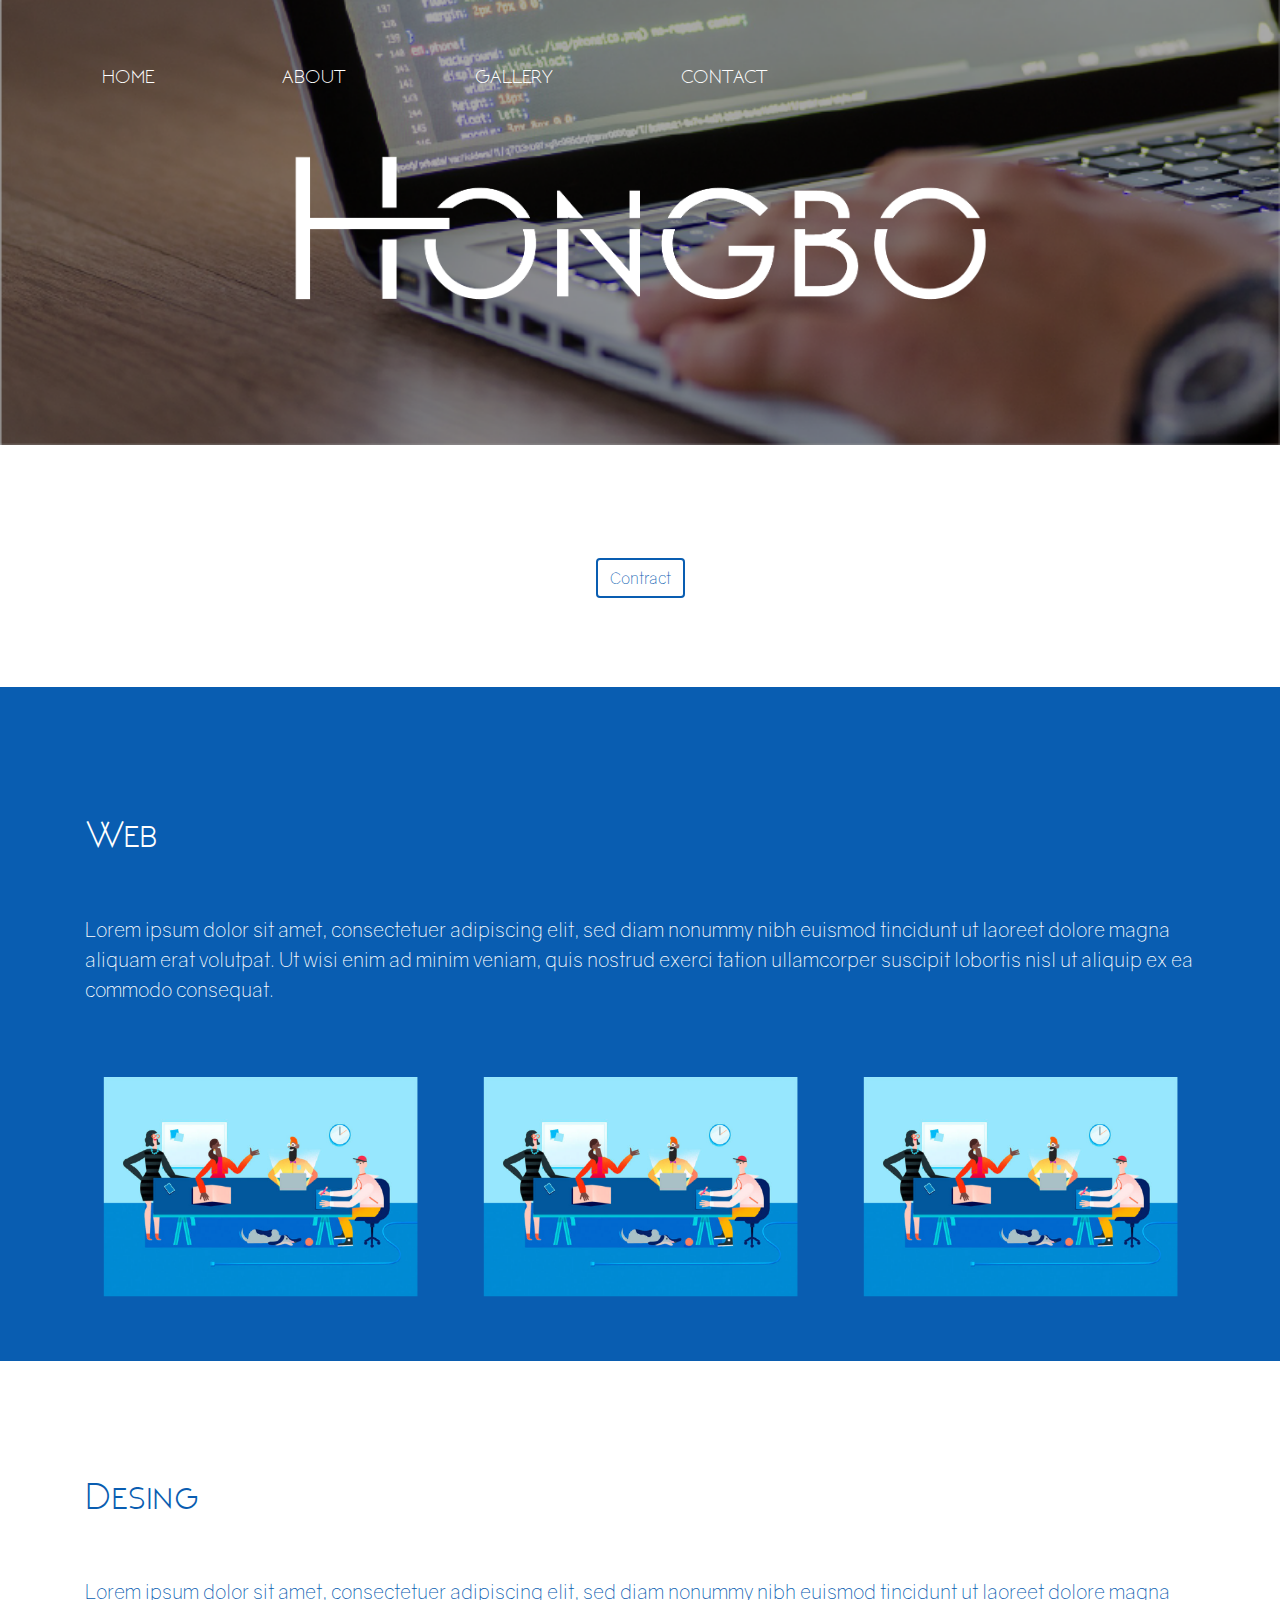
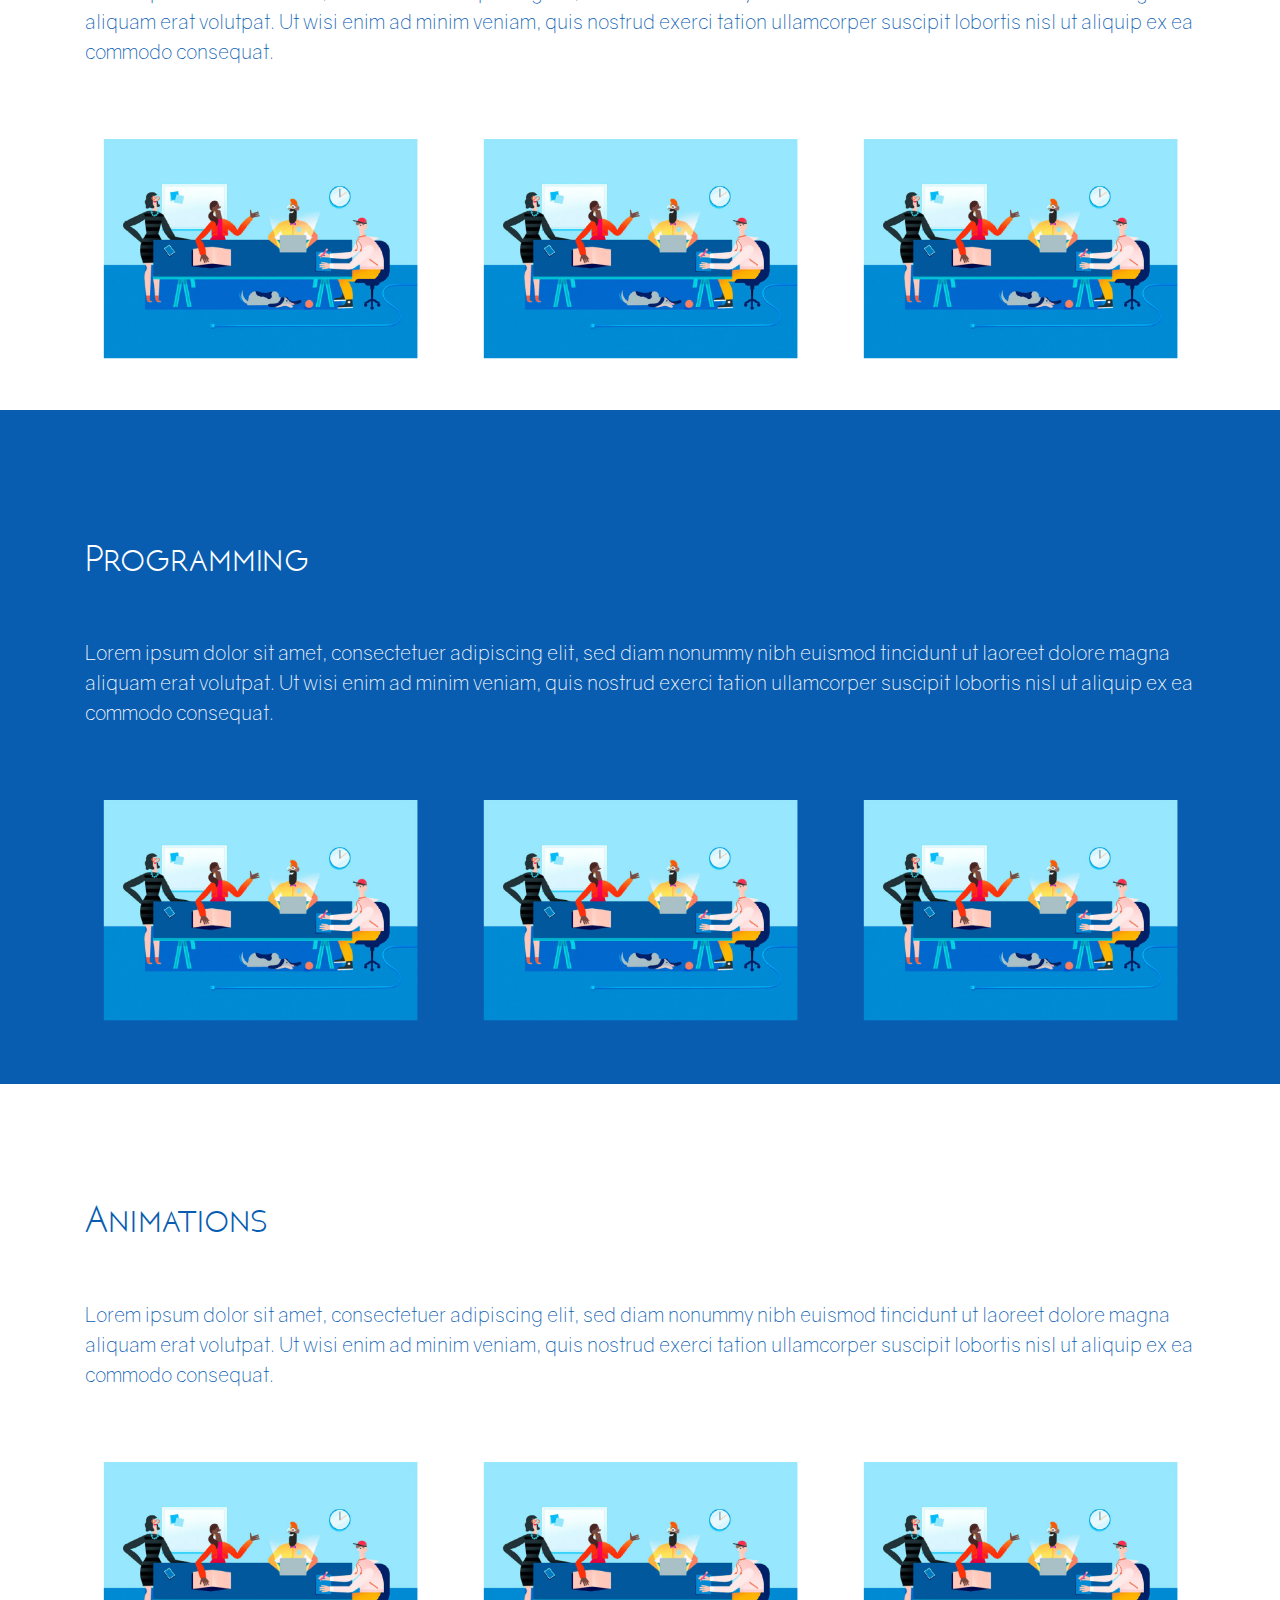
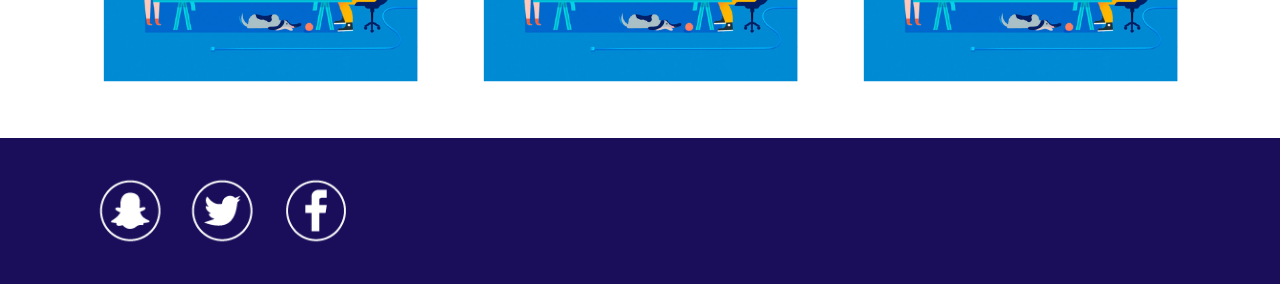
==== index.html @ 0096ae63 "12" ====
<!DOCTYPE html>
<html lang="en">

<head>
    <meta charset="UTF-8">
    <title>Homewa-Pacific Paradise</title>
    <meta name="viewport" content="width=device-width,initial-scale=1,shrink-to-fit=no">
    <link href="https://maxcdn.bootstrapcdn.com/bootstrap/4.0.0/css/bootstrap.min.css" rel="stylesheet">
    <link rel="stylesheet" type="text/css" href="style.css" />

</head>


<body>
    <header>
        <ul>
            <a href="index.html">
                <li class="zoom">HOME</li>
            </a>
            <a href="about.html">
                <li class="zoom">ABOUT</li>
            </a>
            <a href="gallery.html">
                <li class="zoom">GALLERY</li>
            </a>
            <a href="contact.html">
                <li class="zoom">CONTACT</li>
            </a>
        </ul>
        <img class="img-fluid headerIMG " src="img/header.png">
        <center><img id="logo" class="fadeIn2" src="img/logo.png"></center>
    </header>

    <div class="container stretchRight">
        <center><input type="submit" class="btn send2" value="Contract" onclick="location='attractions.html'" /></center>
    </div>

    <div class="blueSeccions stretchLeft">
        <div class=" container ">
            <h1>Web</h1>
            <p>Lorem ipsum dolor sit amet, consectetuer adipiscing elit, sed diam nonummy nibh euismod tincidunt ut laoreet dolore magna aliquam erat volutpat. Ut wisi enim ad minim veniam, quis nostrud exerci tation ullamcorper suscipit lobortis nisl ut
                aliquip ex ea commodo consequat. </p>
            <div class="row images">
                <div class="col-4"><img class="sizeimages zoom" src="img/foto.png"></div>
                <div class="col-4"><img class="sizeimages zoom" src="img/foto.png"></div>
                <div class="col-4"><img class="sizeimages zoom" src="img/foto.png"></div>
            </div>
        </div>
    </div>

    <div class="container stretchRight">
        <h1>Desing</h1>
        <p>Lorem ipsum dolor sit amet, consectetuer adipiscing elit, sed diam nonummy nibh euismod tincidunt ut laoreet dolore magna aliquam erat volutpat. Ut wisi enim ad minim veniam, quis nostrud exerci tation ullamcorper suscipit lobortis nisl ut aliquip
            ex ea commodo consequat. </p>
        <div class="row images">
            <div class="col-4"><img class="sizeimages zoom" src="img/foto.png"></div>
            <div class="col-4"><img class="sizeimages zoom" src="img/foto.png"></div>
            <div class="col-4"><img class="sizeimages zoom" src="img/foto.png"></div>
        </div>
    </div>

    <div class="blueSeccions stretchLeft">
        <div class="container">
            <h1>Programming</h1>
            <p>Lorem ipsum dolor sit amet, consectetuer adipiscing elit, sed diam nonummy nibh euismod tincidunt ut laoreet dolore magna aliquam erat volutpat. Ut wisi enim ad minim veniam, quis nostrud exerci tation ullamcorper suscipit lobortis nisl ut
                aliquip ex ea commodo consequat. </p>
            <div class="row images">
                <div class="col-4"><img class="sizeimages zoom" src="img/foto.png"></div>
                <div class="col-4"><img class="sizeimages zoom" src="img/foto.png"></div>
                <div class="col-4"><img class="sizeimages zoom" src="img/foto.png"></div>
            </div>
        </div>
    </div>

    <div class="container images stretchRight">
        <h1>Animations</h1>
        <p>Lorem ipsum dolor sit amet, consectetuer adipiscing elit, sed diam nonummy nibh euismod tincidunt ut laoreet dolore magna aliquam erat volutpat. Ut wisi enim ad minim veniam, quis nostrud exerci tation ullamcorper suscipit lobortis nisl ut aliquip
            ex ea commodo consequat. </p>
        <div class="row images">
            <div class="col-4"><img class="sizeimages zoom" src="img/foto.png"></div>
            <div class="col-4"><img class="sizeimages zoom" src="img/foto.png"></div>
            <div class="col-4"><img class="sizeimages zoom" src="img/foto.png"></div>
        </div>
    </div>

    <footer class="stretchLeft">
        <div class="container">
            <a href="https://www.snapchat.com/l/es/"><img class="sizeIcons" src="img/snap.png"></a>
            <a href="https://twitter.com/login?lang=es"><img class="sizeIcons" src="img/twitter.png"></a>
            <a href="https://www.facebook.com/"><img class="sizeIcons" src="img/facebook.png"></a>
        </div>
    </footer>
</body>

</html>
---- style.css ----
@font-face{font-family:gravity-light;src:url(fonts/gravity-light.otf)}@font-face{font-family:neoteric-regular;src:url(fonts/neoteric-regular.ttf)}body{color:#095DB1}.blue{color:#095DB1}.headerIMG{width:100%}@media only screen and (max-width: 480px){.headerIMG{width:100%}}#logo{margin-top:-35%;width:60%}@media only screen and (max-width: 480px){#logo{margin-top:-40%;margin-left:45%;width:50%}}#logoAzul{margin-top:10%;width:40%}@media only screen and (max-width: 480px){#logoAzul{width:80%;margin-top:20%}}.send{background-color:white;color:#468DA1;border:2px solid #095DB1;margin-top:5%;margin-bottom:5%}@media only screen and (max-width: 480px){.send{margin-top:10%;margin-bottom:10%}}.send:hover{color:#fff;background-color:#095DB1}.send2{background-color:white;color:#095DB1;border:2px solid #095DB1;margin-bottom:8%;margin-top:8%}@media only screen and (max-width: 480px){.send2{margin-bottom:10%;font-size:10px}}.send2:hover{color:#fff;background-color:#095DB1}ul{color:#fff;width:100%;position:absolute}ul li{font-family:neoteric-regular;font-size:20px;margin-top:20px;display:inline-block;margin-left:5%;transition:all .5s}@media only screen and (max-width: 480px){ul li{font-size:10px;margin-left:4%}}a{text-decoration:none;color:#fff}a:hover{text-decoration:none;color:#fff}p,button,input,textarea{font-family:gravity-light}input{margin-bottom:17px;margin-top:17px}p{margin-top:5%;font-size:20px;margin-bottom:5%}@media only screen and (max-width: 480px){p{font-size:30px}}h1,h2,h3{font-family:neoteric-regular;margin-bottom:10px}@media only screen and (max-width: 480px){h2{font-size:15px}}button{font-family:neoteric-regular}h1{margin-top:10%}@media only screen and (max-width: 480px){h1{font-size:15px}}h3{margin-top:3%;margin-bottom:2%}@media only screen and (max-width: 480px){h3{font-size:10px}}footer{height:200%;background:#1A0E5B}.images{margin-bottom:3%}.blueSeccions{padding:1%;background:#095DB1;width:100%;color:#fff}.margintextarea{margin-top:20px;margin-bottom:20px}.sizeimages{margin-top:5%;margin-bottom:5%;width:100%;margin-bottom:20%}@media only screen and (max-width: 480px){.sizeimages{width:100%}}.marginani{margin-top:20%;margin-bottom:20%}.sizeIcons{margin-top:3%;margin-bottom:3%;width:8%}@media only screen and (max-width: 480px){.sizeIcons{width:12%}}.zoom{padding:5%;transition:transform .2s;margin:0 auto}.zoom:hover{transform:scale(1.3)}.zoom2{padding:5%;transition:transform .2s;margin:0 auto}.zoom2:hover{transform:scale(1.1)}.stretchLeft{animation-name:stretchLeft;-webkit-animation-name:stretchLeft;animation-duration:1.5s;-webkit-animation-duration:1.5s;animation-timing-function:ease-out;-webkit-animation-timing-function:ease-out;transform-origin:100% 0%;-ms-transform-origin:100% 0%;-webkit-transform-origin:100% 0%}@keyframes stretchLeft{0%{transform:scaleX(0.3)}40%{transform:scaleX(1.02)}60%{transform:scaleX(0.98)}80%{transform:scaleX(1.01)}100%{transform:scaleX(0.98)}80%{transform:scaleX(1.01)}100%{transform:scaleX(1)}}@-webkit-keyframes stretchLeft{0%{-webkit-transform:scaleX(0.3)}40%{-webkit-transform:scaleX(1.02)}60%{-webkit-transform:scaleX(0.98)}80%{-webkit-transform:scaleX(1.01)}100%{-webkit-transform:scaleX(0.98)}80%{-webkit-transform:scaleX(1.01)}100%{-webkit-transform:scaleX(1)}}.stretchRight{animation-name:stretchRight;-webkit-animation-name:stretchRight;animation-duration:1.5s;-webkit-animation-duration:1.5s;animation-timing-function:ease-out;-webkit-animation-timing-function:ease-out;transform-origin:0% 0%;-ms-transform-origin:0% 0%;-webkit-transform-origin:0% 0%}@keyframes stretchRight{0%{transform:scaleX(0.3)}40%{transform:scaleX(1.02)}60%{transform:scaleX(0.98)}80%{transform:scaleX(1.01)}100%{transform:scaleX(0.98)}80%{transform:scaleX(1.01)}100%{transform:scaleX(1)}}@-webkit-keyframes stretchRight{0%{-webkit-transform:scaleX(0.3)}40%{-webkit-transform:scaleX(1.02)}60%{-webkit-transform:scaleX(0.98)}80%{-webkit-transform:scaleX(1.01)}100%{-webkit-transform:scaleX(0.98)}80%{-webkit-transform:scaleX(1.01)}100%{-webkit-transform:scaleX(1)}}.fadeIn2{animation-name:fadeIn2;-webkit-animation-name:fadeIn2;animation-duration:1.0s;-webkit-animation-duration:1.0s;animation-timing-function:ease-in-out;-webkit-animation-timing-function:ease-in-out;visibility:visible !important}@keyframes fadeIn2{0%{transform:scale(0);opacity:0.0}60%{transform:scale(1.1)}80%{transform:scale(0.9);opacity:1}100%{transform:scale(1);opacity:1}}@-webkit-keyframes fadeIn2{0%{-webkit-transform:scale(0);opacity:0.0}60%{-webkit-transform:scale(1.1)}80%{-webkit-transform:scale(0.9);opacity:1}100%{-webkit-transform:scale(1);opacity:1}}
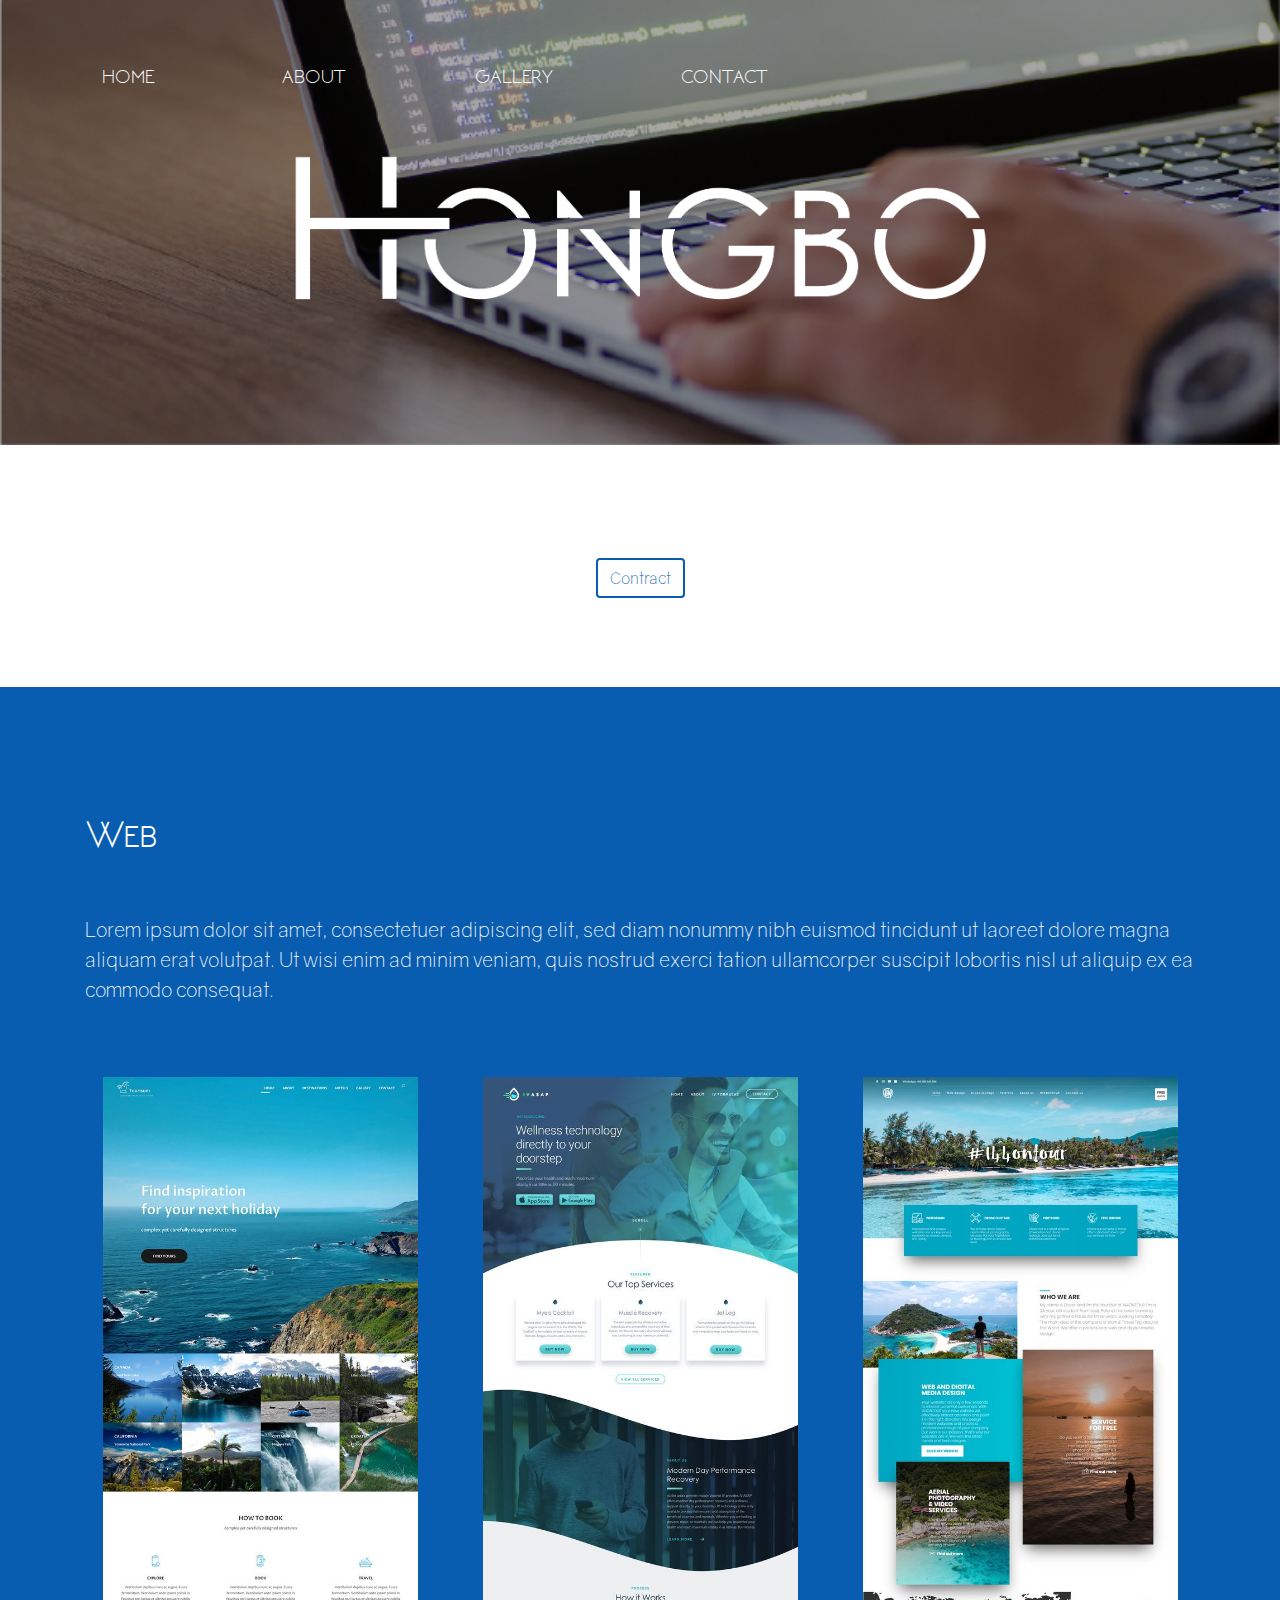
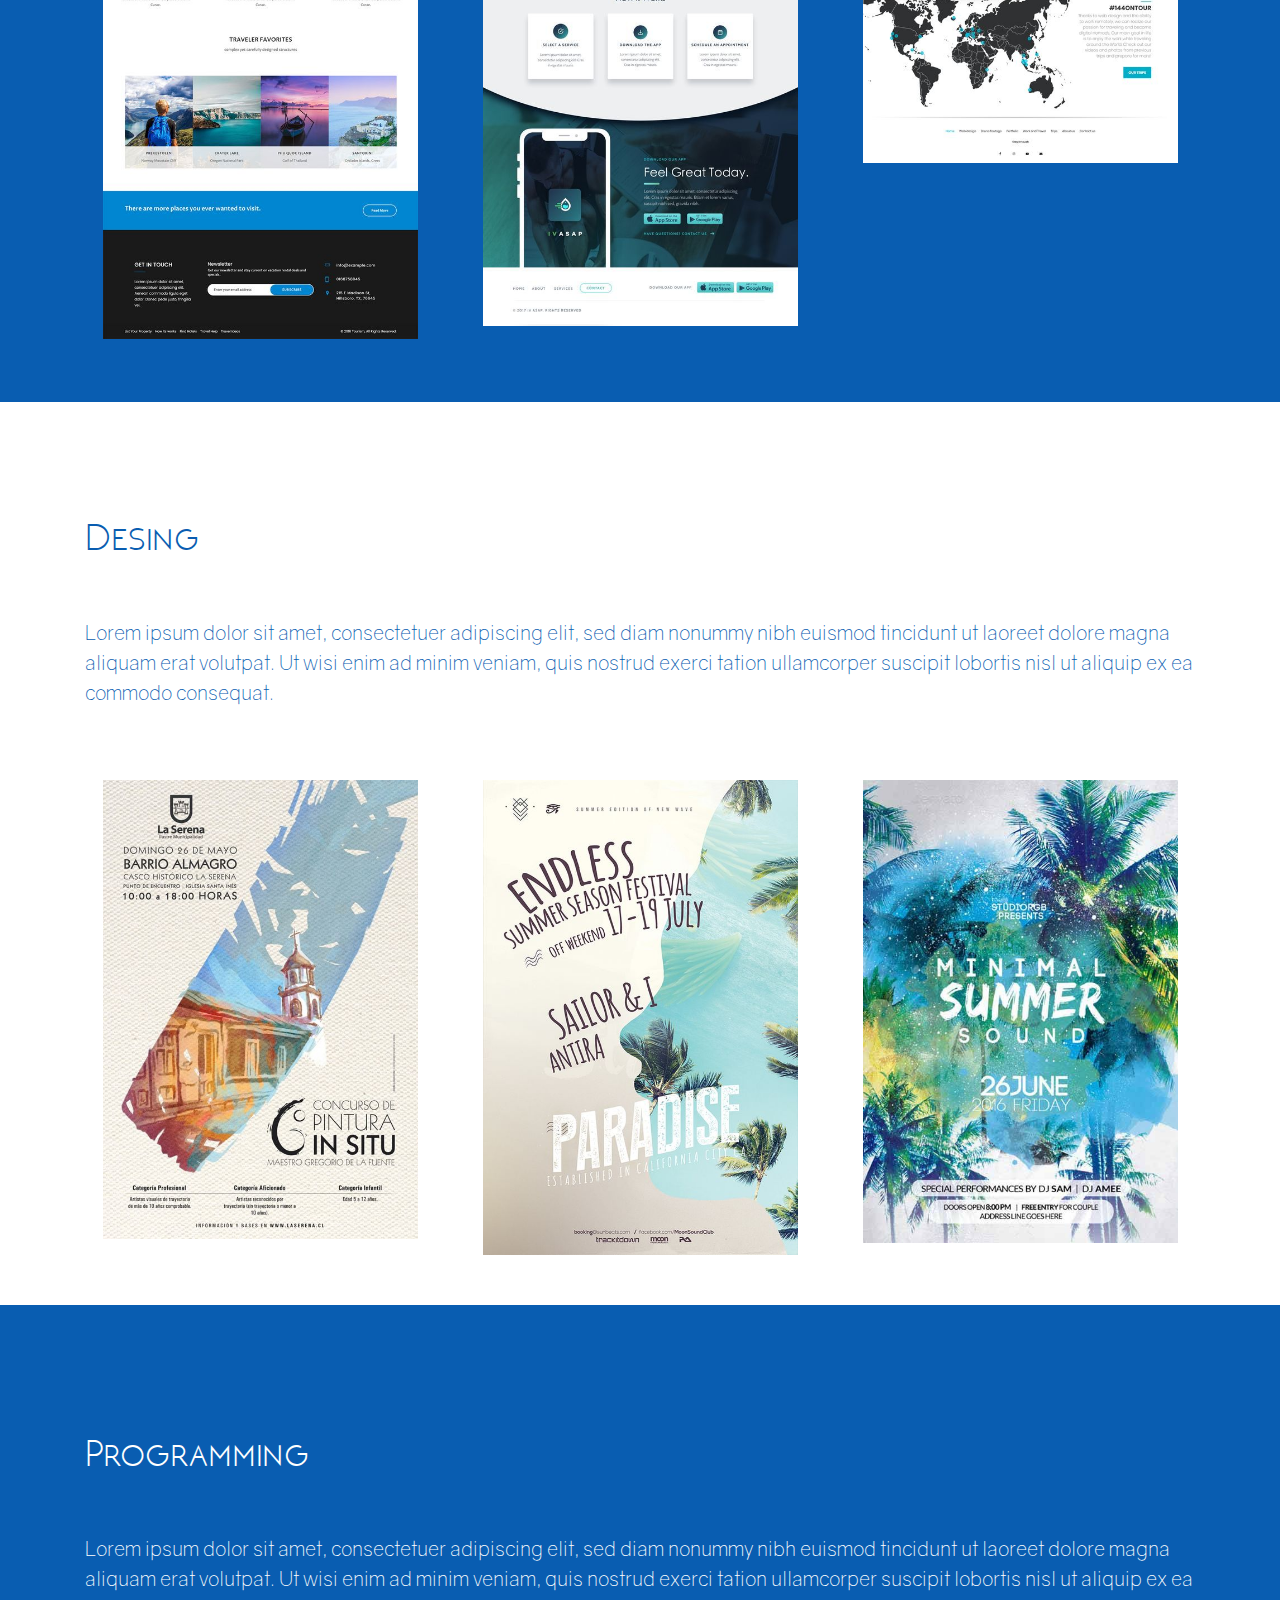
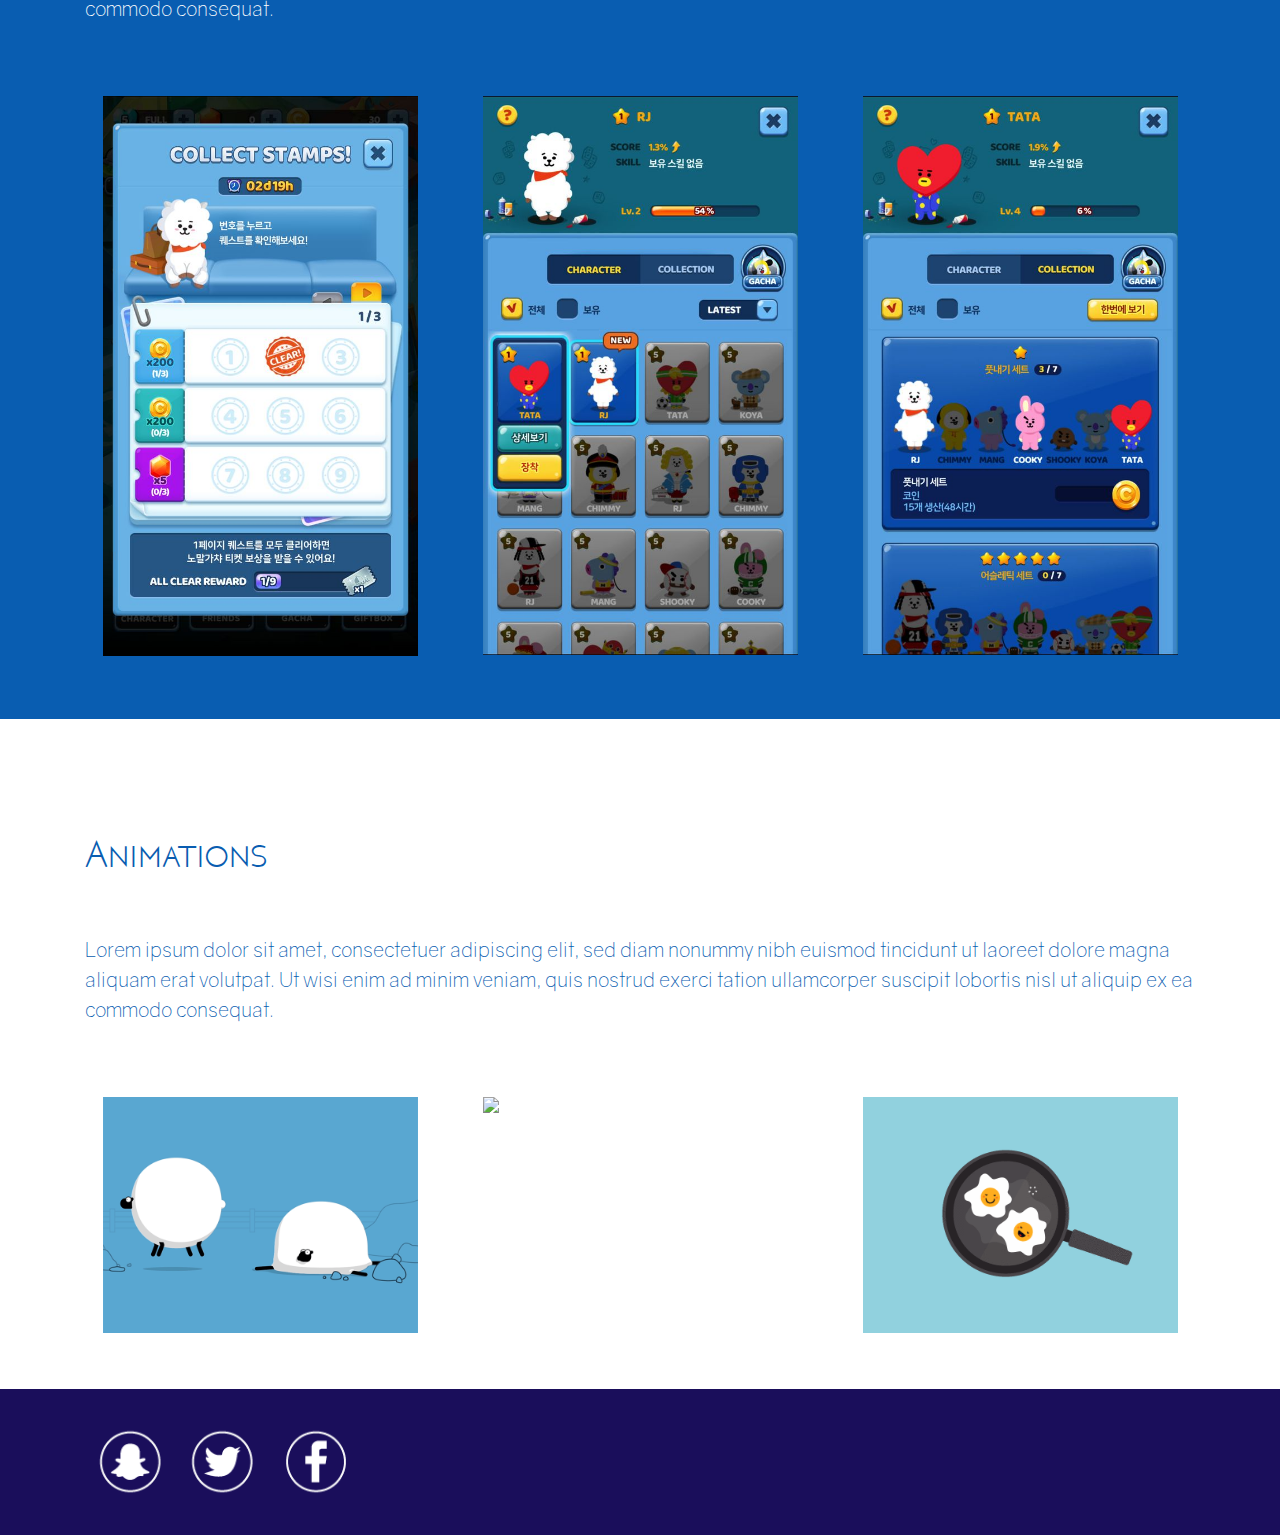
==== commit 52e1b98d: "im" ====
--- a/index.html
+++ b/index.html
@@ -3,7 +3,7 @@
 
 <head>
     <meta charset="UTF-8">
-    <title>Homewa-Pacific Paradise</title>
+    <title>Hongbo-Home</title>
     <meta name="viewport" content="width=device-width,initial-scale=1,shrink-to-fit=no">
     <link href="https://maxcdn.bootstrapcdn.com/bootstrap/4.0.0/css/bootstrap.min.css" rel="stylesheet">
     <link rel="stylesheet" type="text/css" href="style.css" />
@@ -13,83 +13,122 @@
 
 <body>
     <header>
-        <ul>
-            <a href="index.html">
-                <li class="zoom">HOME</li>
-            </a>
-            <a href="about.html">
-                <li class="zoom">ABOUT</li>
-            </a>
-            <a href="gallery.html">
-                <li class="zoom">GALLERY</li>
-            </a>
-            <a href="contact.html">
-                <li class="zoom">CONTACT</li>
-            </a>
-        </ul>
-        <img class="img-fluid headerIMG " src="img/header.png">
-        <center><img id="logo" class="fadeIn2" src="img/logo.png"></center>
+        <div class="menu">
+            <ul>
+                <a href="index.html">
+                    <li class="zoom">HOME</li>
+                </a>
+                <a href="about.html">
+                    <li class="zoom">ABOUT</li>
+                </a>
+                <a href="gallery.html">
+                    <li class="zoom">GALLERY</li>
+                </a>
+                <a href="contact.html">
+                    <li class="zoom">CONTACT</li>
+                </a>
+            </ul>
+            <img class="img-fluid headerIMG " src="img/header.png">
+            <center><img id="logo" class="fadeIn2 " src="img/logo.png"></center>
+        </div>
+
+        <div class="menuresponsive ">
+
+            <nav id="mynav" class="navbar navbar-expand-lg navbar-dark fixed-top background-header ">
+                <div class="container pt-2 pb-2 ">
+                    <button id="boton-menu" class="navbar-toggler" onclick="efectobluir()" style="margin-top: 0;    margin-right: 7%;" type="button" data-toggle="collapse" data-target="#navbarSupportedContent" aria-controls="navbarSupportedContent" aria-expanded="false"
+                        aria-label="Toggle navigation">
+                            <span class="navbar-toggler-icon"></span>
+                    </button>
+
+                    <div class="display navbar-collapse opacit fondonav" id="nav-contact">
+                        <ul id="nav" class="navbar-nav ml-auto">
+                            <li id="navitem" class="nav-item mr-2">
+                                <a href="index.html" class="lightblue">HOME</a>
+                            </li>
+                            <li class="nav-item mr-2 ">
+                                <a href="about.html" class="lightblue">ABOUT</a>
+                            </li>
+
+                            <li class="nav-item mr-2">
+                                <a href="gallery.html" class="lightblue">GALLERY</a>
+                            </li>
+                            <li class="nav-item mr-2">
+                                <a href="contact.html" class="lightblue">CONTACT</a>
+                            </li>
+                        </ul>
+                    </div>
+                </div>
+            </nav>
+
+            <img class="img-fluid headerIMG " id="contenido-pagina" src="img/header.png">
+            <center><img id="logo" class="fadeIn2 logo" src="img/logo.png"></center>
+        </div>
+
     </header>
+    <div id="contenido-pagina2">
+        <div class="container stretchRight">
+            <center><input type="submit" class="btn send2" value="Contract" onclick="location='attractions.html'" /></center>
+        </div>
 
-    <div class="container stretchRight">
-        <center><input type="submit" class="btn send2" value="Contract" onclick="location='attractions.html'" /></center>
-    </div>
+        <div class="blueSeccions stretchLeft">
+            <div class=" container ">
+                <h1>Web</h1>
+                <p>Lorem ipsum dolor sit amet, consectetuer adipiscing elit, sed diam nonummy nibh euismod tincidunt ut laoreet dolore magna aliquam erat volutpat. Ut wisi enim ad minim veniam, quis nostrud exerci tation ullamcorper suscipit lobortis nisl
+                    ut aliquip ex ea commodo consequat. </p>
+                <div class="row images">
+                    <div class="col-md-4 col-xs-6"><img class="sizeimages zoom" src="img/4.jpg"></div>
+                    <div class="col-md-4 col-xs-6"><img class="sizeimages zoom" src="img/5.jpg"></div>
+                    <div class="col-md-4 col-xs-6"><img class="sizeimages zoom" src="img/6.jpg"></div>
+                </div>
+            </div>
+        </div>
 
-    <div class="blueSeccions stretchLeft">
-        <div class=" container ">
-            <h1>Web</h1>
+        <div class="container stretchRight">
+            <h1>Desing</h1>
             <p>Lorem ipsum dolor sit amet, consectetuer adipiscing elit, sed diam nonummy nibh euismod tincidunt ut laoreet dolore magna aliquam erat volutpat. Ut wisi enim ad minim veniam, quis nostrud exerci tation ullamcorper suscipit lobortis nisl ut
                 aliquip ex ea commodo consequat. </p>
             <div class="row images">
-                <div class="col-4"><img class="sizeimages zoom" src="img/foto.png"></div>
-                <div class="col-4"><img class="sizeimages zoom" src="img/foto.png"></div>
-                <div class="col-4"><img class="sizeimages zoom" src="img/foto.png"></div>
+                <div class="col-md-4 col-xs-6"><img class="sizeimages zoom" src="img/1.jpg"></div>
+                <div class="col-md-4 col-xs-6"><img class="sizeimages zoom" src="img/2.jpg"></div>
+                <div class="col-md-4 col-xs-6"><img class="sizeimages zoom" src="img/3.jpg"></div>
             </div>
         </div>
-    </div>
 
-    <div class="container stretchRight">
-        <h1>Desing</h1>
-        <p>Lorem ipsum dolor sit amet, consectetuer adipiscing elit, sed diam nonummy nibh euismod tincidunt ut laoreet dolore magna aliquam erat volutpat. Ut wisi enim ad minim veniam, quis nostrud exerci tation ullamcorper suscipit lobortis nisl ut aliquip
-            ex ea commodo consequat. </p>
-        <div class="row images">
-            <div class="col-4"><img class="sizeimages zoom" src="img/foto.png"></div>
-            <div class="col-4"><img class="sizeimages zoom" src="img/foto.png"></div>
-            <div class="col-4"><img class="sizeimages zoom" src="img/foto.png"></div>
+        <div class="blueSeccions stretchLeft">
+            <div class="container">
+                <h1>Programming</h1>
+                <p>Lorem ipsum dolor sit amet, consectetuer adipiscing elit, sed diam nonummy nibh euismod tincidunt ut laoreet dolore magna aliquam erat volutpat. Ut wisi enim ad minim veniam, quis nostrud exerci tation ullamcorper suscipit lobortis nisl
+                    ut aliquip ex ea commodo consequat. </p>
+                <div class="row images">
+                    <div class="col-md-4 col-xs-6"><img class="sizeimages zoom" src="img/10.jpg"></div>
+                    <div class="col-md-4 col-xs-6"><img class="sizeimages zoom" src="img/11.jpg"></div>
+                    <div class="col-md-4 col-xs-6"><img class="sizeimages zoom" src="img/12.jpg"></div>
+                </div>
+            </div>
         </div>
-    </div>
 
-    <div class="blueSeccions stretchLeft">
-        <div class="container">
-            <h1>Programming</h1>
+        <div class="container images stretchRight">
+            <h1>Animations</h1>
             <p>Lorem ipsum dolor sit amet, consectetuer adipiscing elit, sed diam nonummy nibh euismod tincidunt ut laoreet dolore magna aliquam erat volutpat. Ut wisi enim ad minim veniam, quis nostrud exerci tation ullamcorper suscipit lobortis nisl ut
                 aliquip ex ea commodo consequat. </p>
             <div class="row images">
-                <div class="col-4"><img class="sizeimages zoom" src="img/foto.png"></div>
-                <div class="col-4"><img class="sizeimages zoom" src="img/foto.png"></div>
-                <div class="col-4"><img class="sizeimages zoom" src="img/foto.png"></div>
+                <div class="col-md-4 col-xs-6"><img class="sizeimages zoom" src="img/7.gif"></div>
+                <div class="col-md-4 col-xs-6"><img class="sizeimages zoom" src="img/8.gif"></div>
+                <div class="col-md-4 col-xs-6"><img class="sizeimages zoom" src="img/9.gif"></div>
             </div>
         </div>
+
+        <footer class="stretchLeft">
+            <div class="container">
+                <a href="https://www.snapchat.com/l/es/"><img class="sizeIcons" src="img/snap.png"></a>
+                <a href="https://twitter.com/login?lang=es"><img class="sizeIcons" src="img/twitter.png"></a>
+                <a href="https://www.facebook.com/"><img class="sizeIcons" src="img/facebook.png"></a>
+            </div>
+        </footer>
     </div>
-
-    <div class="container images stretchRight">
-        <h1>Animations</h1>
-        <p>Lorem ipsum dolor sit amet, consectetuer adipiscing elit, sed diam nonummy nibh euismod tincidunt ut laoreet dolore magna aliquam erat volutpat. Ut wisi enim ad minim veniam, quis nostrud exerci tation ullamcorper suscipit lobortis nisl ut aliquip
-            ex ea commodo consequat. </p>
-        <div class="row images">
-            <div class="col-4"><img class="sizeimages zoom" src="img/foto.png"></div>
-            <div class="col-4"><img class="sizeimages zoom" src="img/foto.png"></div>
-            <div class="col-4"><img class="sizeimages zoom" src="img/foto.png"></div>
-        </div>
-    </div>
-
-    <footer class="stretchLeft">
-        <div class="container">
-            <a href="https://www.snapchat.com/l/es/"><img class="sizeIcons" src="img/snap.png"></a>
-            <a href="https://twitter.com/login?lang=es"><img class="sizeIcons" src="img/twitter.png"></a>
-            <a href="https://www.facebook.com/"><img class="sizeIcons" src="img/facebook.png"></a>
-        </div>
-    </footer>
+    <script src="js/jquery-3.3.1.min.js"></script>
+    <script src="js/prueba.js"></script>
 </body>
 
 </html>--- a/style.css
+++ b/style.css
@@ -1 +1 @@
-@font-face{font-family:gravity-light;src:url(fonts/gravity-light.otf)}@font-face{font-family:neoteric-regular;src:url(fonts/neoteric-regular.ttf)}body{color:#095DB1}.blue{color:#095DB1}.headerIMG{width:100%}@media only screen and (max-width: 480px){.headerIMG{width:100%}}#logo{margin-top:-35%;width:60%}@media only screen and (max-width: 480px){#logo{margin-top:-40%;margin-left:45%;width:50%}}#logoAzul{margin-top:10%;width:40%}@media only screen and (max-width: 480px){#logoAzul{width:80%;margin-top:20%}}.send{background-color:white;color:#468DA1;border:2px solid #095DB1;margin-top:5%;margin-bottom:5%}@media only screen and (max-width: 480px){.send{margin-top:10%;margin-bottom:10%}}.send:hover{color:#fff;background-color:#095DB1}.send2{background-color:white;color:#095DB1;border:2px solid #095DB1;margin-bottom:8%;margin-top:8%}@media only screen and (max-width: 480px){.send2{margin-bottom:10%;font-size:10px}}.send2:hover{color:#fff;background-color:#095DB1}ul{color:#fff;width:100%;position:absolute}ul li{font-family:neoteric-regular;font-size:20px;margin-top:20px;display:inline-block;margin-left:5%;transition:all .5s}@media only screen and (max-width: 480px){ul li{font-size:10px;margin-left:4%}}a{text-decoration:none;color:#fff}a:hover{text-decoration:none;color:#fff}p,button,input,textarea{font-family:gravity-light}input{margin-bottom:17px;margin-top:17px}p{margin-top:5%;font-size:20px;margin-bottom:5%}@media only screen and (max-width: 480px){p{font-size:30px}}h1,h2,h3{font-family:neoteric-regular;margin-bottom:10px}@media only screen and (max-width: 480px){h2{font-size:15px}}button{font-family:neoteric-regular}h1{margin-top:10%}@media only screen and (max-width: 480px){h1{font-size:15px}}h3{margin-top:3%;margin-bottom:2%}@media only screen and (max-width: 480px){h3{font-size:10px}}footer{height:200%;background:#1A0E5B}.images{margin-bottom:3%}.blueSeccions{padding:1%;background:#095DB1;width:100%;color:#fff}.margintextarea{margin-top:20px;margin-bottom:20px}.sizeimages{margin-top:5%;margin-bottom:5%;width:100%;margin-bottom:20%}@media only screen and (max-width: 480px){.sizeimages{width:100%}}.marginani{margin-top:20%;margin-bottom:20%}.sizeIcons{margin-top:3%;margin-bottom:3%;width:8%}@media only screen and (max-width: 480px){.sizeIcons{width:12%}}.zoom{padding:5%;transition:transform .2s;margin:0 auto}.zoom:hover{transform:scale(1.3)}.zoom2{padding:5%;transition:transform .2s;margin:0 auto}.zoom2:hover{transform:scale(1.1)}.stretchLeft{animation-name:stretchLeft;-webkit-animation-name:stretchLeft;animation-duration:1.5s;-webkit-animation-duration:1.5s;animation-timing-function:ease-out;-webkit-animation-timing-function:ease-out;transform-origin:100% 0%;-ms-transform-origin:100% 0%;-webkit-transform-origin:100% 0%}@keyframes stretchLeft{0%{transform:scaleX(0.3)}40%{transform:scaleX(1.02)}60%{transform:scaleX(0.98)}80%{transform:scaleX(1.01)}100%{transform:scaleX(0.98)}80%{transform:scaleX(1.01)}100%{transform:scaleX(1)}}@-webkit-keyframes stretchLeft{0%{-webkit-transform:scaleX(0.3)}40%{-webkit-transform:scaleX(1.02)}60%{-webkit-transform:scaleX(0.98)}80%{-webkit-transform:scaleX(1.01)}100%{-webkit-transform:scaleX(0.98)}80%{-webkit-transform:scaleX(1.01)}100%{-webkit-transform:scaleX(1)}}.stretchRight{animation-name:stretchRight;-webkit-animation-name:stretchRight;animation-duration:1.5s;-webkit-animation-duration:1.5s;animation-timing-function:ease-out;-webkit-animation-timing-function:ease-out;transform-origin:0% 0%;-ms-transform-origin:0% 0%;-webkit-transform-origin:0% 0%}@keyframes stretchRight{0%{transform:scaleX(0.3)}40%{transform:scaleX(1.02)}60%{transform:scaleX(0.98)}80%{transform:scaleX(1.01)}100%{transform:scaleX(0.98)}80%{transform:scaleX(1.01)}100%{transform:scaleX(1)}}@-webkit-keyframes stretchRight{0%{-webkit-transform:scaleX(0.3)}40%{-webkit-transform:scaleX(1.02)}60%{-webkit-transform:scaleX(0.98)}80%{-webkit-transform:scaleX(1.01)}100%{-webkit-transform:scaleX(0.98)}80%{-webkit-transform:scaleX(1.01)}100%{-webkit-transform:scaleX(1)}}.fadeIn2{animation-name:fadeIn2;-webkit-animation-name:fadeIn2;animation-duration:1.0s;-webkit-animation-duration:1.0s;animation-timing-function:ease-in-out;-webkit-animation-timing-function:ease-in-out;visibility:visible !important}@keyframes fadeIn2{0%{transform:scale(0);opacity:0.0}60%{transform:scale(1.1)}80%{transform:scale(0.9);opacity:1}100%{transform:scale(1);opacity:1}}@-webkit-keyframes fadeIn2{0%{-webkit-transform:scale(0);opacity:0.0}60%{-webkit-transform:scale(1.1)}80%{-webkit-transform:scale(0.9);opacity:1}100%{-webkit-transform:scale(1);opacity:1}}
+@font-face{font-family:gravity-light;src:url(fonts/gravity-light.otf)}@font-face{font-family:neoteric-regular;src:url(fonts/neoteric-regular.ttf)}body{color:#095DB1}.blue{color:#095DB1}.headerIMG{width:100%}@media only screen and (max-width: 480px){.headerIMG{width:100%}}#logo{margin-top:-35%;width:60%}@media only screen and (max-width: 480px){#logo{width:50%;margin-top:-35%}}.display{display:none}.backgro{background:#095DB1;opacity:0.5;border-radius:3%;padding:2px}#logoAzul{margin-top:10%;width:40%}@media only screen and (max-width: 480px){#logoAzul{width:80%;margin-top:20%}}.send{background-color:white;color:#468DA1;border:2px solid #095DB1;margin-top:5%;margin-bottom:5%}@media only screen and (max-width: 480px){.send{margin-top:10%;margin-bottom:10%}}.send:hover{color:#fff;background-color:#095DB1}.send2{background-color:white;color:#095DB1;border:2px solid #095DB1;margin-bottom:8%;margin-top:8%}@media only screen and (max-width: 480px){.send2{margin-bottom:10%;font-size:18px}}.send2:hover{color:#fff;background-color:#095DB1}.fondonav{background-color:#fff;padding-bottom:400px;border-radius:3%}@media only screen and (max-width: 480px){.menu{display:none}}.lightblue{color:#095DB1}.efectoBluir{filter:blur(12px);transition:all 0.1s ease}.menuresponsive{display:none}@media only screen and (max-width: 480px){.menuresponsive{display:unset}}ul{width:100%;position:absolute}ul li{color:#fff;font-family:neoteric-regular;font-size:20px;margin-top:20px;display:inline-block;margin-left:5%;transition:all .5s}@media only screen and (max-width: 480px){ul li{font-size:20px;margin-left:4%;color:#1A0E5B}}a{text-decoration:none;color:#fff}a:hover{text-decoration:none;color:#fff}p,button,input,textarea{font-family:gravity-light}input{margin-bottom:17px;margin-top:17px}p{margin-top:5%;font-size:20px;margin-bottom:5%}h1,h2,h3{font-family:neoteric-regular;margin-bottom:10px}@media only screen and (max-width: 480px){h2{font-size:20px}}@media only screen and (max-width: 480px){p{font-size:14px}}button{font-family:neoteric-regular}h1{margin-top:10%}@media only screen and (max-width: 480px){h1{font-size:20px}}h3{margin-top:3%;margin-bottom:2%}@media only screen and (max-width: 480px){h3{font-size:10px}}footer{height:200%;background:#1A0E5B;bottom:0}.images{margin-bottom:3%}.blueSeccions{padding:1%;background:#095DB1;width:100%;color:#fff}.margintextarea{margin-top:20px;margin-bottom:20px}.sizeimages{margin-top:5%;margin-bottom:5%;width:100%;margin-bottom:20%}@media only screen and (max-width: 480px){.sizeimages{width:100%}}.marginani{margin-top:20%;margin-bottom:20%}.sizeIcons{margin-top:3%;margin-bottom:3%;width:8%}@media only screen and (max-width: 480px){.sizeIcons{width:12%}}.zoom{padding:5%;transition:transform .2s;margin:0 auto}.zoom:hover{transform:scale(1.3)}.zoom2{padding:5%;transition:transform .2s;margin:0 auto}.zoom2:hover{transform:scale(1.1)}.stretchLeft{animation-name:stretchLeft;-webkit-animation-name:stretchLeft;animation-duration:1.5s;-webkit-animation-duration:1.5s;animation-timing-function:ease-out;-webkit-animation-timing-function:ease-out;transform-origin:100% 0%;-ms-transform-origin:100% 0%;-webkit-transform-origin:100% 0%}@keyframes stretchLeft{0%{transform:scaleX(0.3)}40%{transform:scaleX(1.02)}60%{transform:scaleX(0.98)}80%{transform:scaleX(1.01)}100%{transform:scaleX(0.98)}80%{transform:scaleX(1.01)}100%{transform:scaleX(1)}}@-webkit-keyframes stretchLeft{0%{-webkit-transform:scaleX(0.3)}40%{-webkit-transform:scaleX(1.02)}60%{-webkit-transform:scaleX(0.98)}80%{-webkit-transform:scaleX(1.01)}100%{-webkit-transform:scaleX(0.98)}80%{-webkit-transform:scaleX(1.01)}100%{-webkit-transform:scaleX(1)}}.stretchRight{animation-name:stretchRight;-webkit-animation-name:stretchRight;animation-duration:1.5s;-webkit-animation-duration:1.5s;animation-timing-function:ease-out;-webkit-animation-timing-function:ease-out;transform-origin:0% 0%;-ms-transform-origin:0% 0%;-webkit-transform-origin:0% 0%}@keyframes stretchRight{0%{transform:scaleX(0.3)}40%{transform:scaleX(1.02)}60%{transform:scaleX(0.98)}80%{transform:scaleX(1.01)}100%{transform:scaleX(0.98)}80%{transform:scaleX(1.01)}100%{transform:scaleX(1)}}@-webkit-keyframes stretchRight{0%{-webkit-transform:scaleX(0.3)}40%{-webkit-transform:scaleX(1.02)}60%{-webkit-transform:scaleX(0.98)}80%{-webkit-transform:scaleX(1.01)}100%{-webkit-transform:scaleX(0.98)}80%{-webkit-transform:scaleX(1.01)}100%{-webkit-transform:scaleX(1)}}.fadeIn2{animation-name:fadeIn2;-webkit-animation-name:fadeIn2;animation-duration:1.0s;-webkit-animation-duration:1.0s;animation-timing-function:ease-in-out;-webkit-animation-timing-function:ease-in-out;visibility:visible !important}@keyframes fadeIn2{0%{transform:scale(0);opacity:0.0}60%{transform:scale(1.1)}80%{transform:scale(0.9);opacity:1}100%{transform:scale(1);opacity:1}}@-webkit-keyframes fadeIn2{0%{-webkit-transform:scale(0);opacity:0.0}60%{-webkit-transform:scale(1.1)}80%{-webkit-transform:scale(0.9);opacity:1}100%{-webkit-transform:scale(1);opacity:1}}
